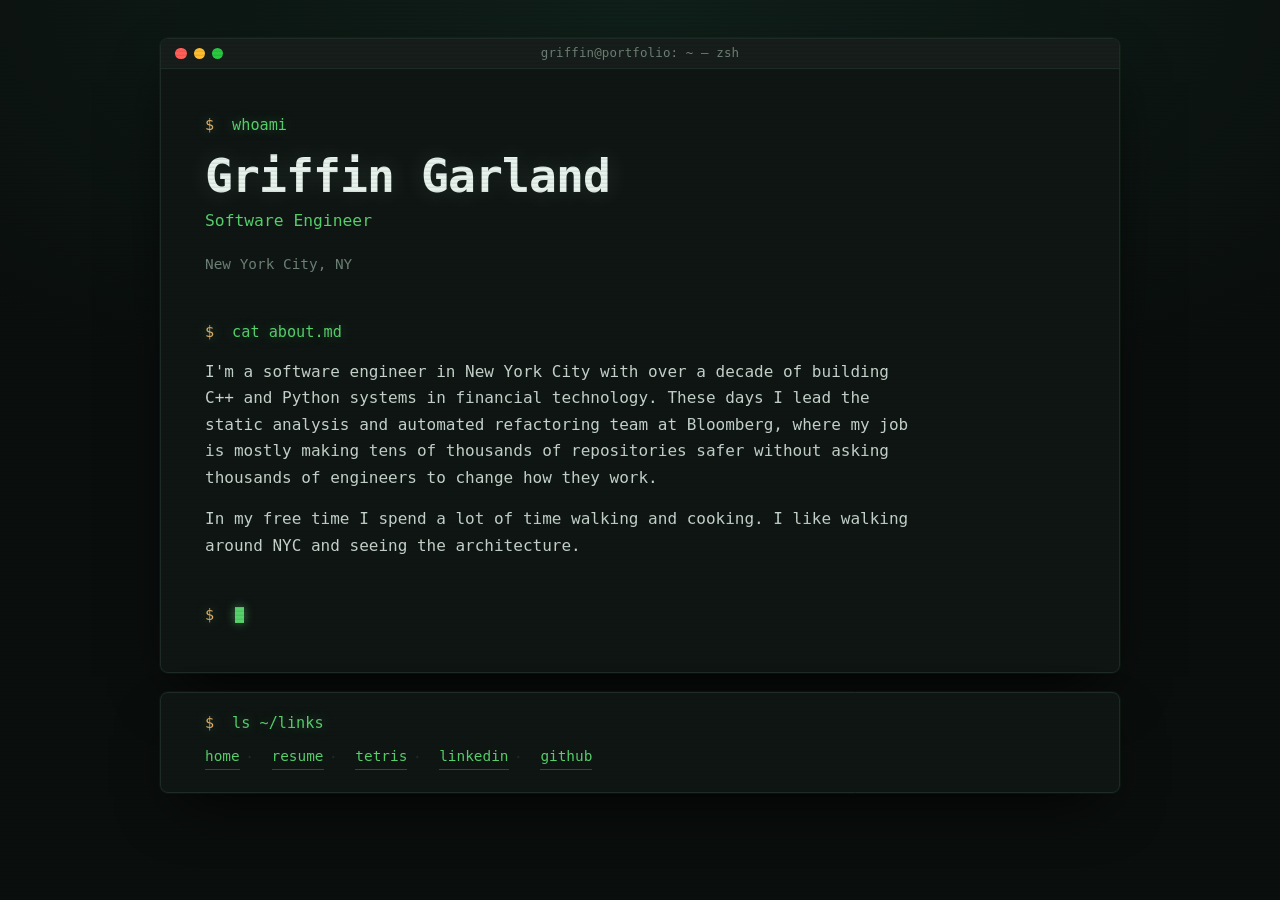
==== index.html @ 31109430 "Minimise the window into a dock Clicking the yellow traffic light collapses the terminal window and " ====
<!DOCTYPE html>
<html lang="en">
<head>
<meta charset="utf-8">
<meta name="viewport" content="width=device-width, initial-scale=1">
<title>Griffin Garland's site</title>
<meta name="description" content="Griffin Garland — Software engineer in NYC.">
<meta name="author" content="Griffin Garland">
<link rel="canonical" href="https://griffingarland.com/">

<meta property="og:type" content="website">
<meta property="og:title" content="Griffin Garland's site">
<meta property="og:description" content="Griffin Garland — Software engineer in NYC.">
<meta property="og:url" content="https://griffingarland.com/">
<meta property="og:site_name" content="Griffin Garland">
<meta property="og:image" content="https://griffingarland.com/og.png">
<meta property="og:image:width" content="1200">
<meta property="og:image:height" content="630">
<meta property="og:image:alt" content="A terminal window reading: $ whoami — Griffin Garland, Software Engineer, New York City, NY, griffingarland.com">
<meta name="twitter:card" content="summary_large_image">

<link rel="icon" href="/favicon.svg?v=2" type="image/svg+xml">
<link rel="icon" href="/favicon.ico" sizes="32x32">
<link rel="apple-touch-icon" href="/apple-touch-icon.png">
<script type="application/ld+json">
{
  "@context": "https://schema.org",
  "@type": "Person",
  "name": "Griffin Garland",
  "url": "https://griffingarland.com/",
  "jobTitle": "Software Engineer",
  "worksFor": { "@type": "Organization", "name": "Bloomberg LP" },
  "address": {
    "@type": "PostalAddress",
    "addressLocality": "New York",
    "addressRegion": "NY",
    "addressCountry": "US"
  },
  "alumniOf": { "@type": "CollegeOrUniversity", "name": "University of Toronto" },
  "knowsAbout": ["C++", "Python"],
  "sameAs": [
    "https://www.linkedin.com/in/griffingarland/",
    "https://github.com/griffingarland"
  ]
}
</script>
<link rel="stylesheet" href="styles.css">
</head>
<body>
<a class="skip" href="#main">Skip to content</a>

<div class="crt" aria-hidden="true"></div>

<div class="window">
  <div class="titlebar">
    <span class="dots"><i class="r" aria-hidden="true"></i><button type="button" class="y" aria-label="Minimize window"></button><i class="g" aria-hidden="true"></i></span>
    <span class="titletext">griffin@portfolio: ~ — zsh</span>
  </div>

  <main class="screen" id="main">

    <header class="intro">
      <p class="line"><span class="prompt">$</span> whoami</p>
      <h1>Griffin Garland</h1>
      <p class="role">Software Engineer</p>
      <ul class="meta">
        <li>New York City, NY</li>
      </ul>
    </header>

    <section aria-labelledby="about-h">
      <p class="line"><span class="prompt">$</span> cat about.md</p>
      <h2 id="about-h" class="sr-only">About</h2>
      <div class="prose">
        <p>
          I'm a software engineer in New York City with over a decade of building
          C++ and Python systems in financial technology. These days I lead
          the static analysis and automated refactoring team at Bloomberg,
          where my job is mostly making tens of thousands of repositories
          safer without asking thousands of engineers to change how they work.
        </p>
        <p>
          In my free time I spend a lot of time walking and cooking. I like walking around NYC and seeing the architecture.
        </p>
      </div>
    </section>



    <p class="line last"><span class="prompt">$</span> <span class="cursor" aria-hidden="true"></span></p>

  </main>
</div>

<footer class="footbar">
  <p class="line"><span class="prompt">$</span> ls ~/links</p>
  <ul class="contact">
    <li><a href="/">home</a></li>
    <li><a href="/resume.html">resume</a></li>
    <li><a href="/games/tetris.html">tetris</a></li>
    <li><a href="https://www.linkedin.com/in/griffingarland/" rel="me noopener">linkedin</a></li>
    <li><a href="https://github.com/griffingarland" rel="me noopener">github</a></li>
  </ul>
</footer>
<script src="/minimize.js" defer></script>
</body>
</html>
---- styles.css ----
/* Griffin Garland — terminal-aesthetic portfolio.
   Plain CSS, no build step. Dark by design: it's a terminal. */

:root {
  --bg:        #0a0e0d;
  --panel:     #0f1513;
  --bar:       #161d1a;
  --fg:        #c6d4cc;
  --fg-strong: #e8f2ec;
  --dim:       #6d8177;
  --accent:    #57d16c;
  --amber:     #e0af68;
  --rule:      #1f2b26;

  --mono: ui-monospace, "SF Mono", SFMono-Regular, Menlo, Monaco,
          Consolas, "DejaVu Sans Mono", "Liberation Mono", monospace;

  --measure: 74ch;
}

*, *::before, *::after { box-sizing: border-box; }

html { -webkit-text-size-adjust: 100%; }

body {
  margin: 0;
  padding: clamp(0.75rem, 3vw, 2.5rem) clamp(0.5rem, 3vw, 2rem);
  background: var(--bg);
  color: var(--fg);
  font-family: var(--mono);
  font-size: clamp(0.875rem, 0.82rem + 0.25vw, 1rem);
  line-height: 1.65;
  /* faint phosphor wash behind the window */
  background-image: radial-gradient(
    120% 80% at 50% 0%, #10201a 0%, var(--bg) 60%);
  background-attachment: fixed;
}

.skip {
  position: absolute; left: -9999px;
  background: var(--accent); color: #04140a;
  padding: 0.5rem 0.9rem; border-radius: 4px; z-index: 10;
}
.skip:focus { left: 1rem; top: 1rem; }

.sr-only {
  position: absolute; width: 1px; height: 1px;
  padding: 0; margin: -1px; overflow: hidden;
  clip: rect(0 0 0 0); white-space: nowrap; border: 0;
}

/* ---- CRT scanline overlay -------------------------------------------- */
.crt {
  position: fixed; inset: 0; pointer-events: none; z-index: 5;
  background: repeating-linear-gradient(
    to bottom,
    rgba(0,0,0,0)   0px,
    rgba(0,0,0,0)   2px,
    rgba(0,0,0,.16) 3px,
    rgba(0,0,0,.16) 4px);
  opacity: .45;
  mix-blend-mode: multiply;
}

/* ---- window chrome ---------------------------------------------------- */
.window {
  max-width: 60rem;
  margin: 0 auto;
  background: var(--panel);
  border: 1px solid var(--rule);
  border-radius: 8px;
  overflow: hidden;
  box-shadow: 0 0 0 1px rgba(87,209,108,.05),
              0 24px 60px -20px rgba(0,0,0,.9);
}

.titlebar {
  display: flex; align-items: center; gap: .75rem;
  padding: .55rem .9rem;
  background: var(--bar);
  border-bottom: 1px solid var(--rule);
  position: relative;
}
.dots { display: flex; gap: .45rem; }
.dots i, .dots button {
  width: .7rem; height: .7rem; border-radius: 50%; display: block;
  padding: 0; border: 0; -webkit-appearance: none; appearance: none;
}
.dots button { cursor: pointer; }
.dots button:focus-visible { outline: 2px solid var(--accent); outline-offset: 3px; }
.dots .r { background: #ff5f57; }
.dots .y { background: #febc2e; }
.dots .g { background: #28c840; }

.titletext {
  color: var(--dim);
  font-size: .78em;
  letter-spacing: .01em;
  /* center against the whole bar, not the flex flow */
  position: absolute; left: 0; right: 0;
  text-align: center; pointer-events: none;
}

.screen { padding: clamp(1.25rem, 4vw, 2.75rem); }

/* ---- prompt lines ------------------------------------------------------ */
.line {
  color: var(--accent);
  margin: 2.75rem 0 .85rem;
  font-size: .95em;
  text-shadow: 0 0 12px rgba(87,209,108,.35);
  overflow-wrap: anywhere;
}
.intro .line { margin-top: 0; }
/* Any page whose first element is a prompt line (the game pages) would
   otherwise inherit the section-spacing margin as dead space up top. */
.screen > *:first-child { margin-top: 0; }
.prompt { color: var(--amber); margin-right: .55rem; user-select: none; }

.cursor {
  display: inline-block;
  width: .58em; height: 1.05em;
  background: var(--accent);
  vertical-align: -.18em;
  margin-left: .18em;
  animation: blink 1.15s steps(1) infinite;
  box-shadow: 0 0 10px rgba(87,209,108,.55);
}
@keyframes blink { 50% { opacity: 0; } }

/* ---- header ------------------------------------------------------------ */
.intro h1 {
  margin: 0;
  font-size: clamp(1.75rem, 1.1rem + 3vw, 2.9rem);
  line-height: 1.1;
  letter-spacing: -.02em;
  color: var(--fg-strong);
  text-shadow: 0 0 24px rgba(200,255,220,.14);
}
.role {
  margin: .35rem 0 1.1rem;
  color: var(--accent);
  font-size: 1.02em;
}

.meta, .contact {
  list-style: none; display: flex; flex-wrap: wrap;
  gap: .4rem 1.1rem; padding: 0; margin: 0;
  font-size: .9em; color: var(--dim);
}
.meta li, .contact li { display: flex; align-items: center; }
.meta li + li::before, .contact li + li::before {
  content: "·"; color: var(--rule);
  margin-right: 1.1rem; margin-left: -.75rem;
}

/* ---- links ------------------------------------------------------------- */
a { color: var(--accent); text-decoration: none; border-bottom: 1px solid rgba(87,209,108,.3); }
a:hover { color: var(--fg-strong); border-bottom-color: currentColor; background: rgba(87,209,108,.08); }
a:focus-visible { outline: 2px solid var(--accent); outline-offset: 3px; border-radius: 2px; }

/* ---- prose / skills ---------------------------------------------------- */
.prose { max-width: var(--measure); margin: 0; }
.prose p { margin: 0 0 .95rem; }
.prose p:last-child { margin-bottom: 0; }

.skills { margin: 0; max-width: var(--measure); }
.skills dt {
  color: var(--fg-strong); font-weight: 700;
  margin-top: .7rem; font-size: .92em;
}
.skills dt:first-child { margin-top: 0; }
.skills dd { margin: .1rem 0 0; color: var(--fg); }

/* ---- jobs -------------------------------------------------------------- */
.job {
  max-width: var(--measure);
  margin: 0 0 2rem;
  padding-left: 1rem;
  border-left: 2px solid var(--rule);
}
.job:last-child { margin-bottom: 0; }
.job:hover { border-left-color: rgba(87,209,108,.45); }

.job h3 {
  margin: 0; font-size: 1.03em; color: var(--fg-strong);
  letter-spacing: -.005em;
}
.where { margin: .1rem 0 0; color: var(--fg); font-size: .92em; }
.when  { margin: .1rem 0 .6rem; color: var(--dim); font-size: .85em; }
.dim   { color: var(--dim); }
.sep   { color: var(--rule); }

.job ul { margin: 0; padding-left: 1.15rem; list-style: none; }
.job li { position: relative; margin: .42rem 0; }
.job li::before {
  content: "▸";
  position: absolute; left: -1.15rem;
  color: var(--accent); opacity: .65;
}
strong { color: var(--fg-strong); font-weight: 700; }

/* Footer is its own panel below the terminal window, with the page
   background showing through the gap between them. */
.footbar {
  max-width: 60rem;
  margin: 1.15rem auto 0;
  padding: 1.1rem clamp(1.25rem, 4vw, 2.75rem) 1.35rem;
  background: var(--panel);
  border: 1px solid var(--rule);
  border-radius: 8px;
  box-shadow: 0 0 0 1px rgba(87,209,108,.05),
              0 24px 60px -20px rgba(0,0,0,.9);
}
.footbar .line { margin: 0 0 .6rem; }
.last { margin-bottom: 0; }

/* ---- motion / contrast preferences ------------------------------------- */
@media (prefers-reduced-motion: reduce) {
  .cursor { animation: none; }
  * { transition: none !important; }
}
@media (prefers-contrast: more) {
  :root { --fg: #e4efe9; --dim: #9fb3a8; --rule: #3a4a43; }
  .crt { display: none; }
}

/* ---- small screens ------------------------------------------------------ */
@media (max-width: 34rem) {
  body { padding: 0; background-image: none; }
  .window { border: 0; border-radius: 0; box-shadow: none; }
  .footbar {
    border-left: 0; border-right: 0; border-bottom: 0;
    border-radius: 0; box-shadow: none; margin-top: .75rem;
  }
  .titletext { display: none; }
  .meta li + li::before, .contact li + li::before { content: none; margin: 0; }
  .meta, .contact { flex-direction: column; gap: .3rem; }
}

/* ---- print: a clean paper resume from Cmd+P ---------------------------- */
@media print {
  .crt, .titlebar, .cursor, .skip { display: none !important; }
  body { background: #fff; color: #000; padding: 0; font-size: 10.5pt; }
  .window { border: 0; box-shadow: none; max-width: none; background: #fff; }
  .footbar {
    background: #fff; border: 0; border-top: 1px solid #ccc;
    border-radius: 0; box-shadow: none; max-width: none;
    margin: 1.2rem 0 0; padding: .6rem 0 0;
  }
  .screen { padding: 0; }
  .line { color: #000; text-shadow: none; margin: 1.1rem 0 .4rem; font-weight: 700; }
  .prompt { color: #666; }
  a { color: #000; border: 0; }
  .job { break-inside: avoid; border-left-color: #ccc; }
  .job h3, .intro h1, strong { color: #000; text-shadow: none; }
  .role { color: #000; }
  .when, .dim, .meta { color: #444; }
}



/* ---- minimise to the dock ---------------------------------------------- */
/* The panels stay in the layout and are transformed, so nothing reflows;
   `inert` is what actually removes them from tab order and the a11y tree. */
.window, .footbar {
  transition: transform .34s cubic-bezier(.35, 0, .2, 1), opacity .28s ease-out;
  transform-origin: 50% 100%;
  will-change: transform;
}
body.minimized { overflow: hidden; }
body.minimized .window,
body.minimized .footbar {
  transform: scale(.05) translateY(45vh);
  opacity: 0;
}

/* The dock: one live app (G², which restores the window) plus set dressing. */
#dockbar {
  position: fixed; left: 50%; bottom: 1.25rem; z-index: 6;
  display: flex; align-items: flex-end; gap: .55rem;
  padding: .5rem .6rem;
  background: rgba(22, 29, 26, .72);
  border: 1px solid var(--rule);
  border-radius: 16px;
  backdrop-filter: blur(8px);
  box-shadow: 0 18px 40px -18px rgba(0, 0, 0, .95);
  transform: translateX(-50%) scale(.35);
  opacity: 0; pointer-events: none;
  transition: transform .34s cubic-bezier(.35, 0, .2, 1), opacity .2s ease-out;
}
body.minimized #dockbar {
  transform: translateX(-50%) scale(1);
  opacity: 1; pointer-events: auto;
}

#dock, .dock-app {
  display: grid; justify-items: center;
  padding: 0; background: none; border: 0;
}
#dock { cursor: pointer; }
#dock:focus-visible { outline: 2px solid var(--accent); outline-offset: 4px; border-radius: 12px; }

/* Dressed as app tiles: a hairline edge and a cast shadow to lift them off
   the bar, plus the running-indicator dot a dock puts under a live app. */
#dock img, .dock-app img {
  display: block;
  border-radius: 11px;
  box-shadow: 0 0 0 1px rgba(198, 212, 204, .20),
              inset 0 1px 0 rgba(255, 255, 255, .07),
              0 12px 26px -10px rgba(0, 0, 0, .95);
  transition: transform .16s ease-out, box-shadow .16s ease-out;
}
/* Only the live app gets the indicator; the others reserve the space so the
   tiles still line up. */
#dock::after, .dock-app::after {
  content: "";
  width: 4px; height: 4px; border-radius: 50%;
  margin-top: .4rem;
  background: var(--accent);
  box-shadow: 0 0 7px rgba(87, 209, 108, .85);
}
.dock-app::after { background: none; box-shadow: none; }

/* Inert by design: no pointer, no lift, nothing happens. */
.dock-app { cursor: default; }
.dock-app img { opacity: .72; }

#dock:hover img {
  transform: translateY(-3px) scale(1.05);
  box-shadow: 0 0 0 1px rgba(198, 212, 204, .32),
              inset 0 1px 0 rgba(255, 255, 255, .09),
              0 16px 30px -10px rgba(0, 0, 0, .95);
}

.dock-sep {
  align-self: stretch; width: 1px; margin: .15rem .15rem 1rem;
  background: var(--rule);
}

@media (prefers-reduced-motion: reduce) {
  .window, .footbar, #dockbar, #dock img { transition: none; }
  #dock:hover img { transform: none; }
}
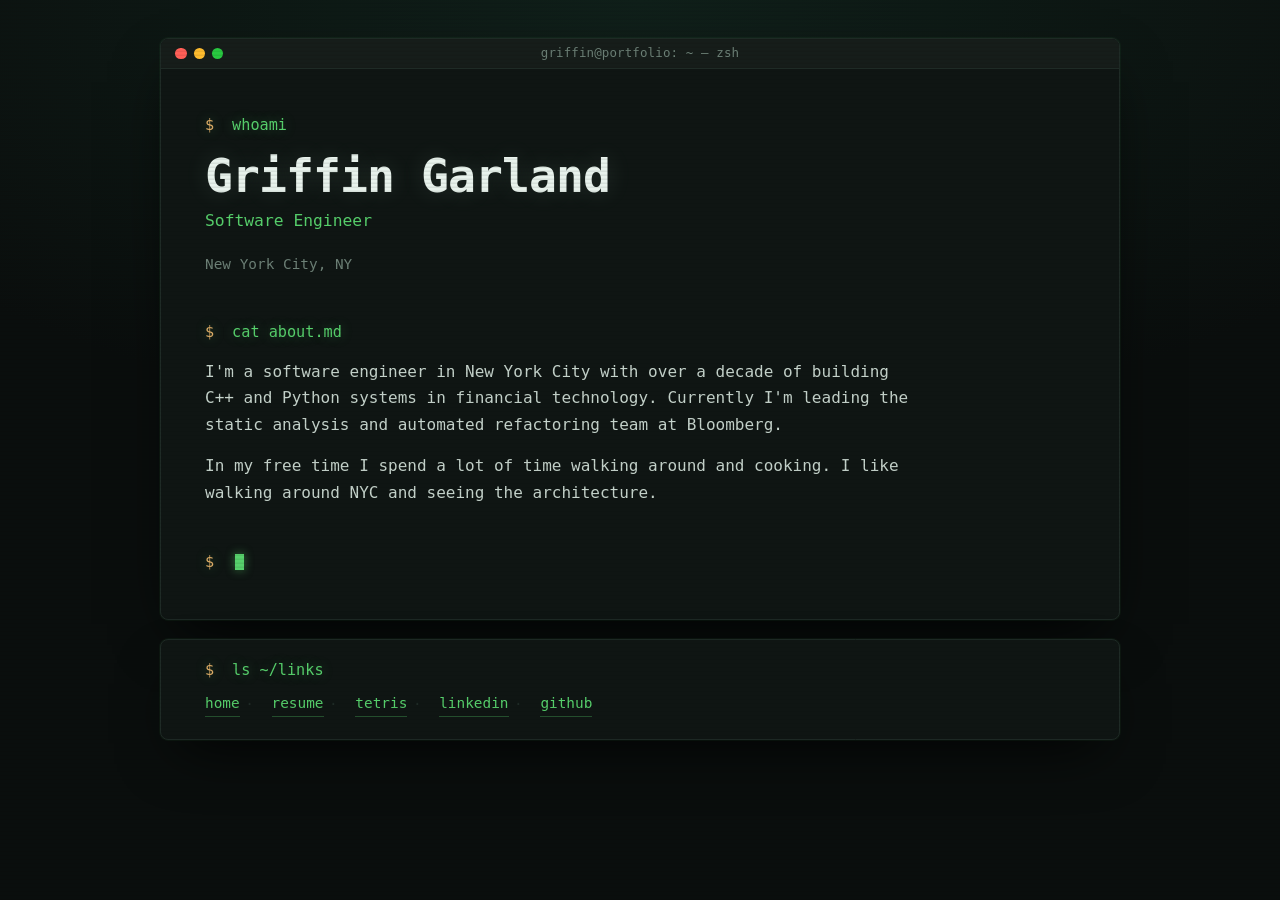
==== commit c9ea884d: "Simplfy a bit" ====
--- a/index.html
+++ b/index.html
@@ -53,7 +53,7 @@
 
 <div class="window">
   <div class="titlebar">
-    <span class="dots"><i class="r" aria-hidden="true"></i><button type="button" class="y" aria-label="Minimize window"></button><i class="g" aria-hidden="true"></i></span>
+    <span class="dots"><button type="button" class="r" aria-label="Close window"></button><button type="button" class="y" aria-label="Minimize window"></button><i class="g" aria-hidden="true"></i></span>
     <span class="titletext">griffin@portfolio: ~ — zsh</span>
   </div>
 
@@ -74,13 +74,11 @@
       <div class="prose">
         <p>
           I'm a software engineer in New York City with over a decade of building
-          C++ and Python systems in financial technology. These days I lead
-          the static analysis and automated refactoring team at Bloomberg,
-          where my job is mostly making tens of thousands of repositories
-          safer without asking thousands of engineers to change how they work.
+          C++ and Python systems in financial technology. Currently I'm leading
+          the static analysis and automated refactoring team at Bloomberg.
         </p>
         <p>
-          In my free time I spend a lot of time walking and cooking. I like walking around NYC and seeing the architecture.
+          In my free time I spend a lot of time walking around and cooking. I like walking around NYC and seeing the architecture.
         </p>
       </div>
     </section>
@@ -103,5 +101,6 @@
   </ul>
 </footer>
 <script src="/minimize.js" defer></script>
+<script src="/close.js" defer></script>
 </body>
 </html>
--- a/styles.css
+++ b/styles.css
@@ -342,3 +342,136 @@
   .window, .footbar, #dockbar, #dock img { transition: none; }
   #dock:hover img { transform: none; }
 }
+
+/* ---- close, and the assistant who won't let you ------------------------ */
+/* Same trick as the minimise: the panels never leave the layout, they just
+   shrink away and go inert. Origin is the middle here (a close collapses in
+   place) rather than the bottom edge (a minimise falls to the dock). */
+body.closed { overflow: hidden; }
+body.closed .window,
+body.closed .footbar {
+  transform-origin: 50% 50%;
+  transform: scale(.92);
+  opacity: 0;
+  pointer-events: none;
+}
+
+/* Full-viewport centring: works out to bubble-beside-Clippy on a laptop and
+   Clippy-above-bubble on a phone, with no fixed pixel positions either way. */
+#assistant {
+  position: fixed; inset: 0; z-index: 7;
+  display: grid; place-items: center;
+  padding: clamp(1rem, 5vw, 3rem);
+  opacity: 0;
+  /* It covers the whole viewport, so it must not eat clicks until it's up. */
+  pointer-events: none;
+  transition: opacity .3s ease-out;
+}
+/* Setting display above overrides the browser's own [hidden] { display: none }
+   — author styles beat UA styles — so hidden has to be re-stated here. */
+#assistant[hidden] { display: none; }
+#assistant.show { opacity: 1; pointer-events: auto; }
+
+.assistant-inner {
+  display: flex; align-items: center; gap: clamp(.75rem, 2vw, 1.5rem);
+  max-width: 44rem;
+  transform: translateY(14px) scale(.97);
+  transition: transform .34s cubic-bezier(.2, .9, .3, 1.2);
+}
+#assistant.show .assistant-inner { transform: none; }
+
+.bubble {
+  position: relative;
+  flex: 1 1 auto;
+  background: var(--panel);
+  border: 1px solid var(--rule);
+  border-radius: 8px;
+  padding: 1rem clamp(1rem, 3vw, 1.5rem) 1.15rem;
+  box-shadow: 0 24px 60px -20px rgba(0,0,0,.9);
+}
+.bubble-who {
+  margin: 0 0 .5rem;
+  color: var(--accent);
+  font-size: .82em;
+  text-shadow: 0 0 12px rgba(87,209,108,.35);
+}
+#assistant-text {
+  margin: 0 0 1.1rem;
+  color: var(--fg-strong);
+  max-width: 34ch;
+}
+
+#assistant-back {
+  font: inherit; font-size: .92em;
+  color: var(--accent);
+  background: rgba(87,209,108,.08);
+  border: 1px solid rgba(87,209,108,.45);
+  border-radius: 5px;
+  padding: .5rem 1rem;
+  cursor: pointer;
+  transition: background .15s ease-out, color .15s ease-out;
+}
+#assistant-back:hover { background: rgba(87,209,108,.18); color: var(--fg-strong); }
+#assistant-back:focus-visible { outline: 2px solid var(--accent); outline-offset: 3px; }
+
+/* Speech-bubble tail. Two triangles: the outer one is the 1px border colour,
+   the inner one sits 2px in and paints the panel fill over it. */
+.bubble::before, .bubble::after {
+  content: ""; position: absolute;
+  width: 0; height: 0;
+  border: 11px solid transparent;
+  border-right-width: 0;
+}
+.bubble::before { top: 1.9rem; right: -11px; border-left-color: var(--rule); }
+.bubble::after  { top: 1.9rem; right: -9px;  border-left-color: var(--panel); }
+
+.clippy { flex: 0 0 auto; color: #b6c7bf; }
+.clip {
+  width: clamp(74px, 16vw, 108px); height: auto;
+  display: block;
+  filter: drop-shadow(0 0 14px rgba(87,209,108,.18));
+  animation: clip-bob 3.6s ease-in-out infinite;
+}
+.clip-brows {
+  stroke: currentColor; stroke-width: 5; stroke-linecap: round; fill: none;
+}
+.clip-white { fill: var(--fg-strong); }
+.clip-pupil { fill: #0a0e0d; }
+/* transform-box keeps the scale centred on each eye rather than on the SVG
+   origin, so a blink squashes the eye in place. */
+.clip-eye {
+  transform-box: fill-box; transform-origin: center;
+  animation: clip-blink 5.4s ease-in-out infinite;
+}
+
+@keyframes clip-bob {
+  50% { transform: translateY(-7px) rotate(-2deg); }
+}
+@keyframes clip-blink {
+  0%, 92%, 100% { transform: scaleY(1); }
+  95%           { transform: scaleY(.12); }
+}
+
+/* Phone: stack it — Clippy on top (column-reverse), bubble under him, tail
+   flipped to point up at him. */
+@media (max-width: 40rem) {
+  .assistant-inner { flex-direction: column-reverse; gap: .35rem; }
+  #assistant-text { max-width: none; }
+  .bubble { width: 100%; }
+  .bubble::before, .bubble::after {
+    border: 11px solid transparent;
+    border-top-width: 0;
+    top: auto; right: auto;
+    left: 50%; margin-left: -11px;
+  }
+  .bubble::before { bottom: 100%; border-bottom-color: var(--rule); }
+  .bubble::after  { bottom: calc(100% - 2px); border-bottom-color: var(--panel); }
+}
+
+@media (prefers-reduced-motion: reduce) {
+  #assistant, .assistant-inner { transition: none; }
+  .assistant-inner { transform: none; }
+  .clip, .clip-eye { animation: none; }
+}
+
+@media print { #assistant { display: none !important; } }
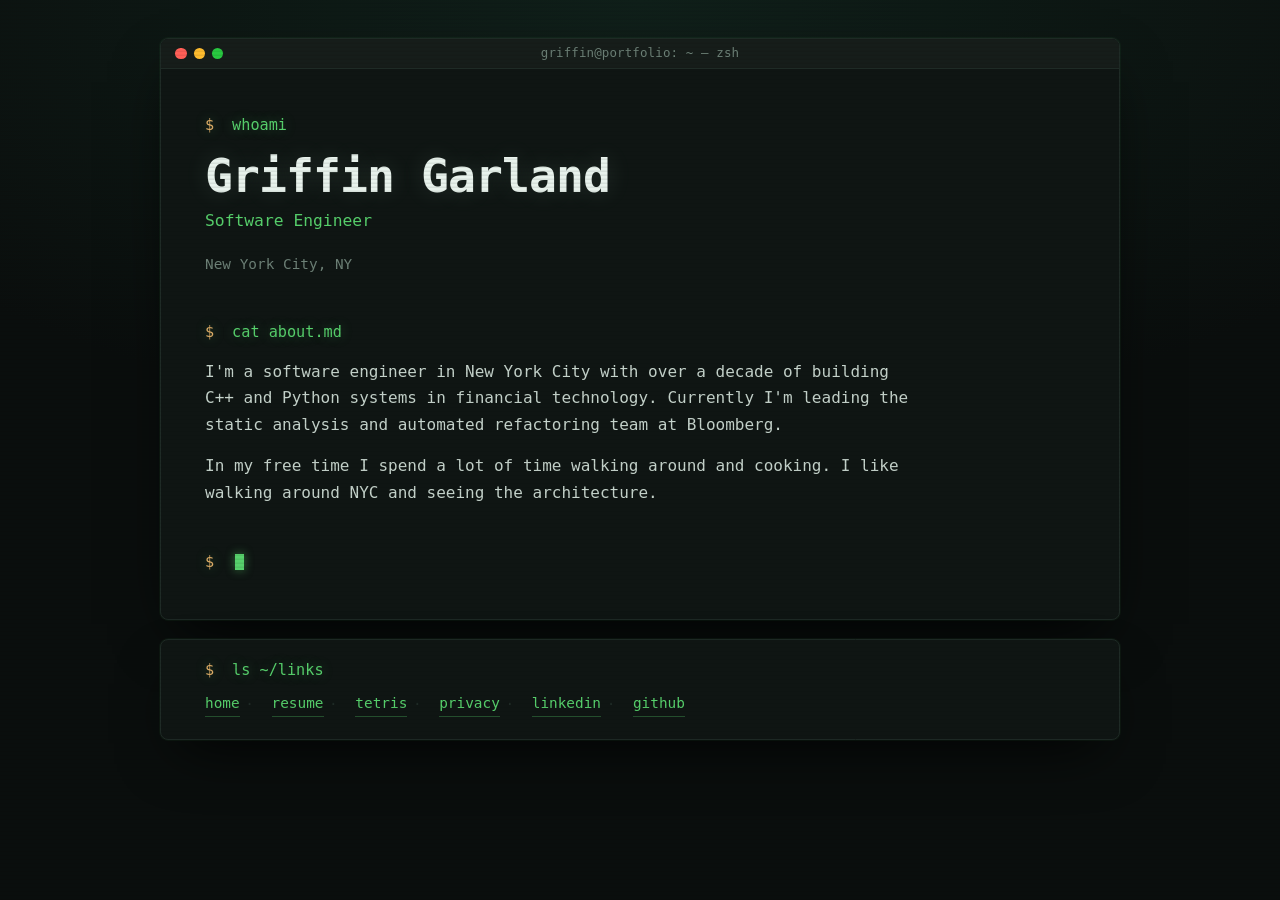
==== commit 99fcd4cb: "Add privacy warning and update resume" ====
--- a/index.html
+++ b/index.html
@@ -96,6 +96,7 @@
     <li><a href="/">home</a></li>
     <li><a href="/resume.html">resume</a></li>
     <li><a href="/games/tetris.html">tetris</a></li>
+    <li><a href="/privacy.html">privacy</a></li>
     <li><a href="https://www.linkedin.com/in/griffingarland/" rel="me noopener">linkedin</a></li>
     <li><a href="https://github.com/griffingarland" rel="me noopener">github</a></li>
   </ul>
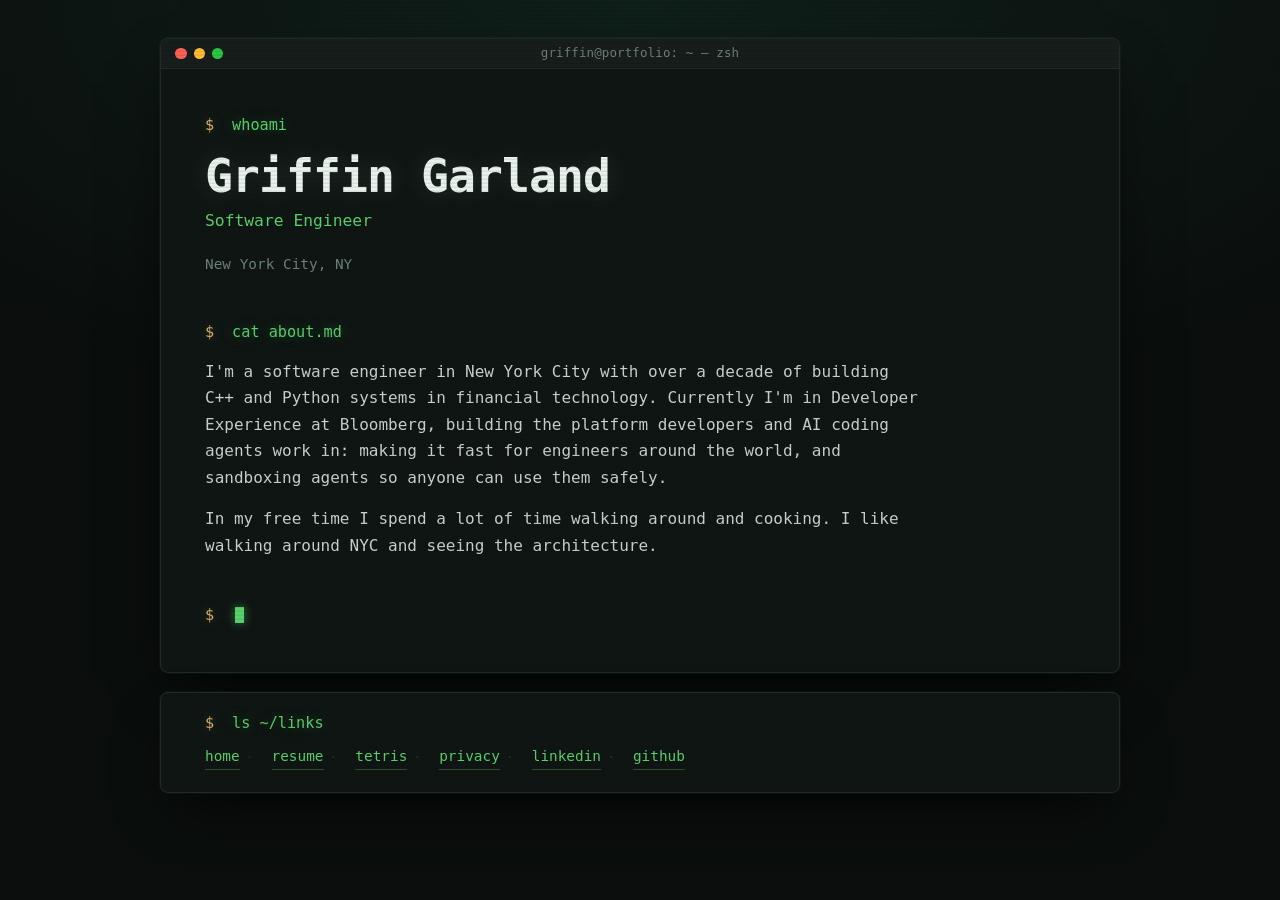
==== commit 3a3c9865: "Update home page intro to current role Co-Authored-By: Claude Opus 5.5 <noreply@anthropic.com>" ====
--- a/index.html
+++ b/index.html
@@ -74,8 +74,10 @@
       <div class="prose">
         <p>
           I'm a software engineer in New York City with over a decade of building
-          C++ and Python systems in financial technology. Currently I'm leading
-          the static analysis and automated refactoring team at Bloomberg.
+          C++ and Python systems in financial technology. Currently I'm in
+          Developer Experience at Bloomberg, building the platform developers
+          and AI coding agents work in: making it fast for engineers around
+          the world, and sandboxing agents so anyone can use them safely.
         </p>
         <p>
           In my free time I spend a lot of time walking around and cooking. I like walking around NYC and seeing the architecture.
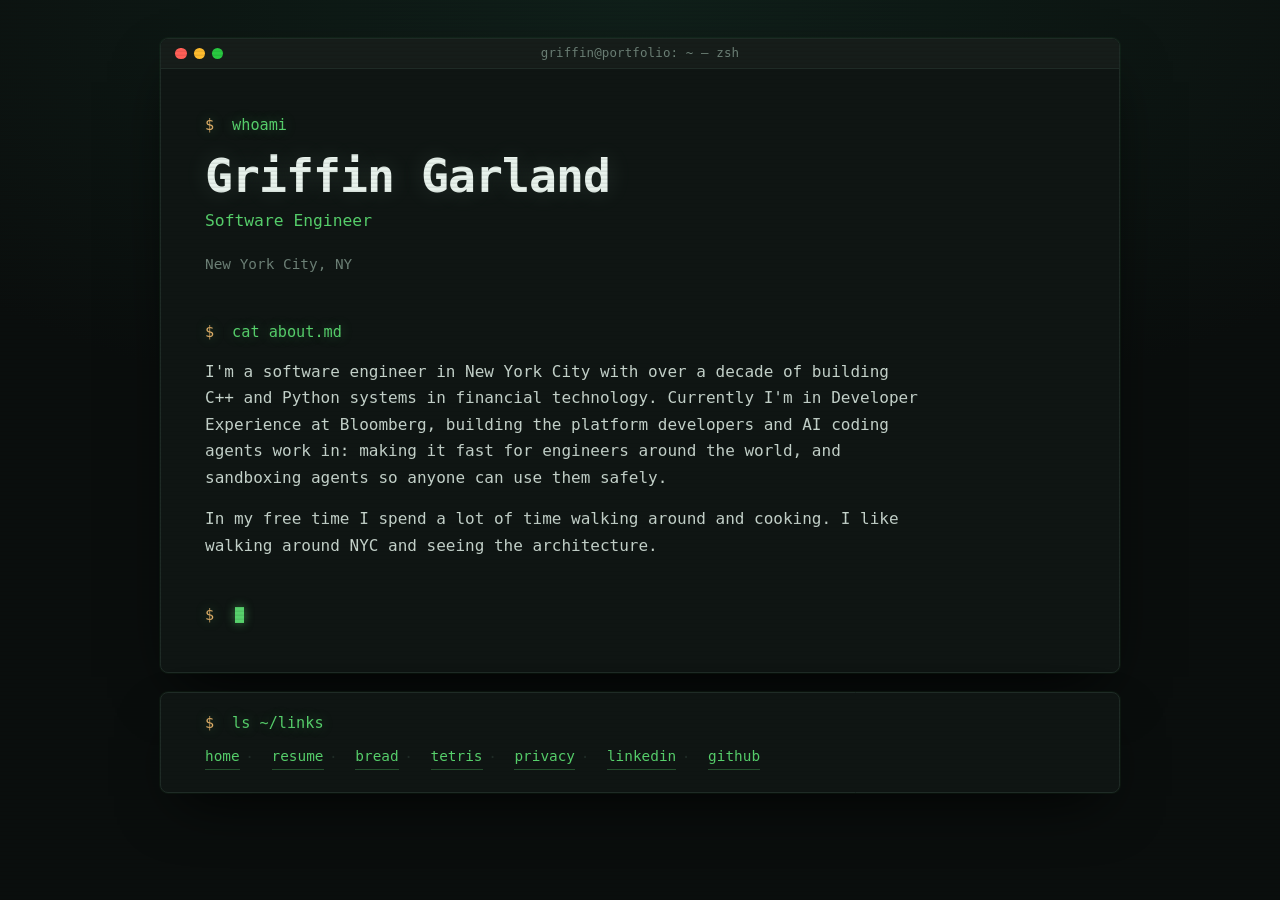
==== commit 0dd18d41: "Add bread page A blog-style page for loaves I bake, with its own stylesheet instead of the terminal " ====
--- a/index.html
+++ b/index.html
@@ -97,6 +97,7 @@
   <ul class="contact">
     <li><a href="/">home</a></li>
     <li><a href="/resume.html">resume</a></li>
+    <li><a href="/bread.html">bread</a></li>
     <li><a href="/games/tetris.html">tetris</a></li>
     <li><a href="/privacy.html">privacy</a></li>
     <li><a href="https://www.linkedin.com/in/griffingarland/" rel="me noopener">linkedin</a></li>
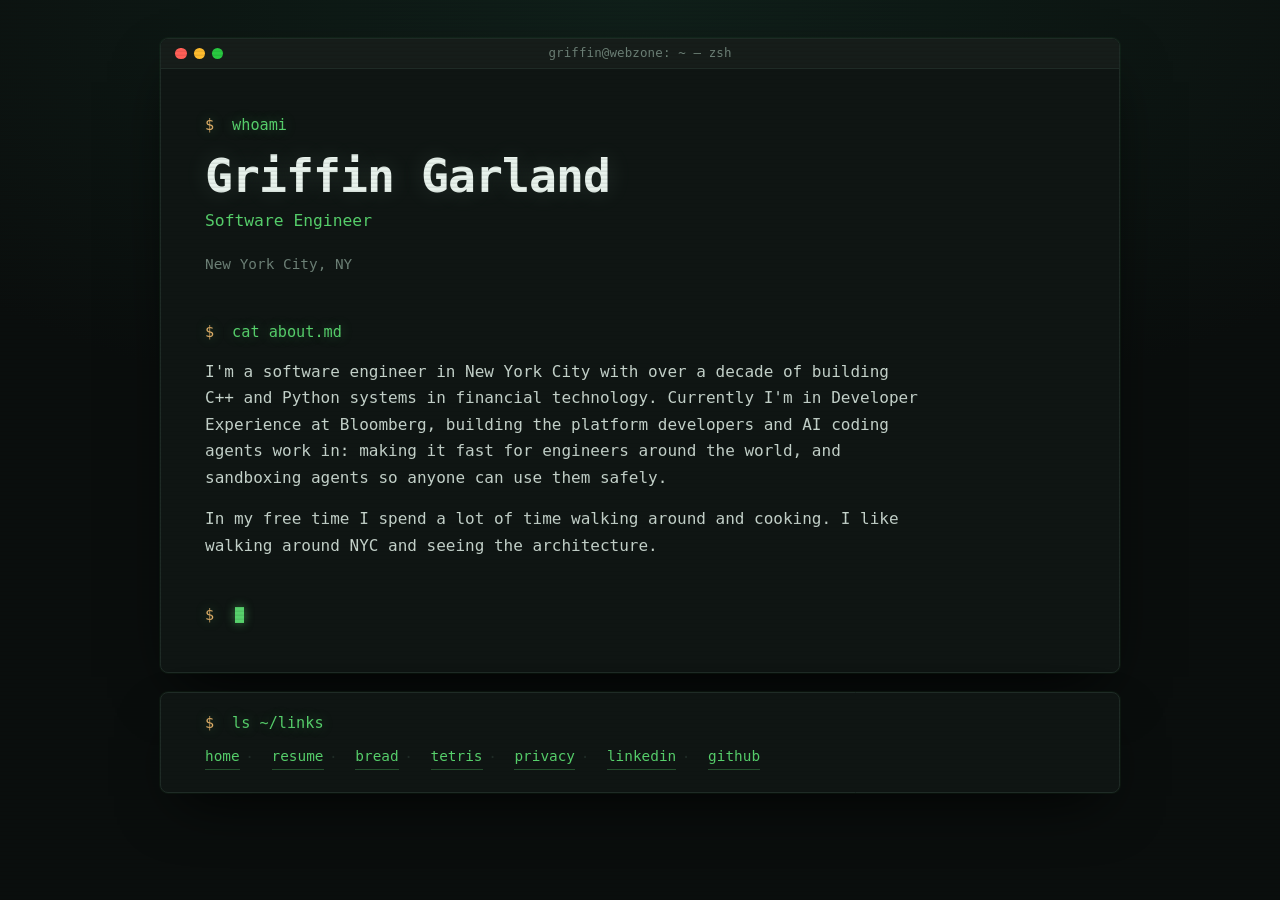
==== commit 08fe517d: "Rename title bar host from portfolio to webzone Co-Authored-By: Claude Opus 5.5 <noreply@anthropic.c" ====
--- a/index.html
+++ b/index.html
@@ -54,7 +54,7 @@
 <div class="window">
   <div class="titlebar">
     <span class="dots"><button type="button" class="r" aria-label="Close window"></button><button type="button" class="y" aria-label="Minimize window"></button><i class="g" aria-hidden="true"></i></span>
-    <span class="titletext">griffin@portfolio: ~ — zsh</span>
+    <span class="titletext">griffin@webzone: ~ — zsh</span>
   </div>
 
   <main class="screen" id="main">
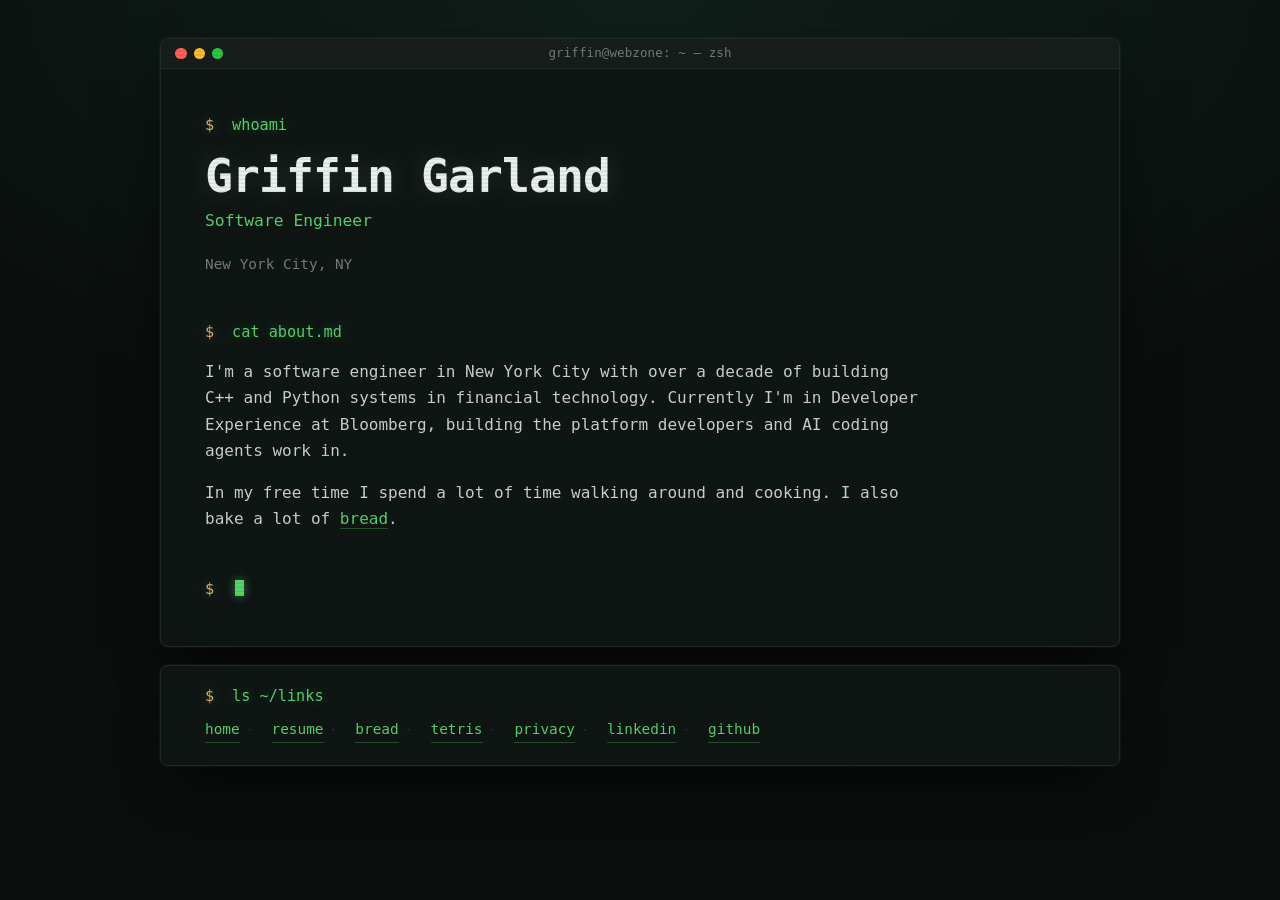
==== commit 76656155: "About: mention bread baking with a link; trim Bloomberg sentence Co-Authored-By: Claude Opus 5.5 <no" ====
--- a/index.html
+++ b/index.html
@@ -76,11 +76,10 @@
           I'm a software engineer in New York City with over a decade of building
           C++ and Python systems in financial technology. Currently I'm in
           Developer Experience at Bloomberg, building the platform developers
-          and AI coding agents work in: making it fast for engineers around
-          the world, and sandboxing agents so anyone can use them safely.
+          and AI coding agents work in.
         </p>
         <p>
-          In my free time I spend a lot of time walking around and cooking. I like walking around NYC and seeing the architecture.
+          In my free time I spend a lot of time walking around and cooking. I also bake a lot of <a href="/bread.html">bread</a>.
         </p>
       </div>
     </section>
